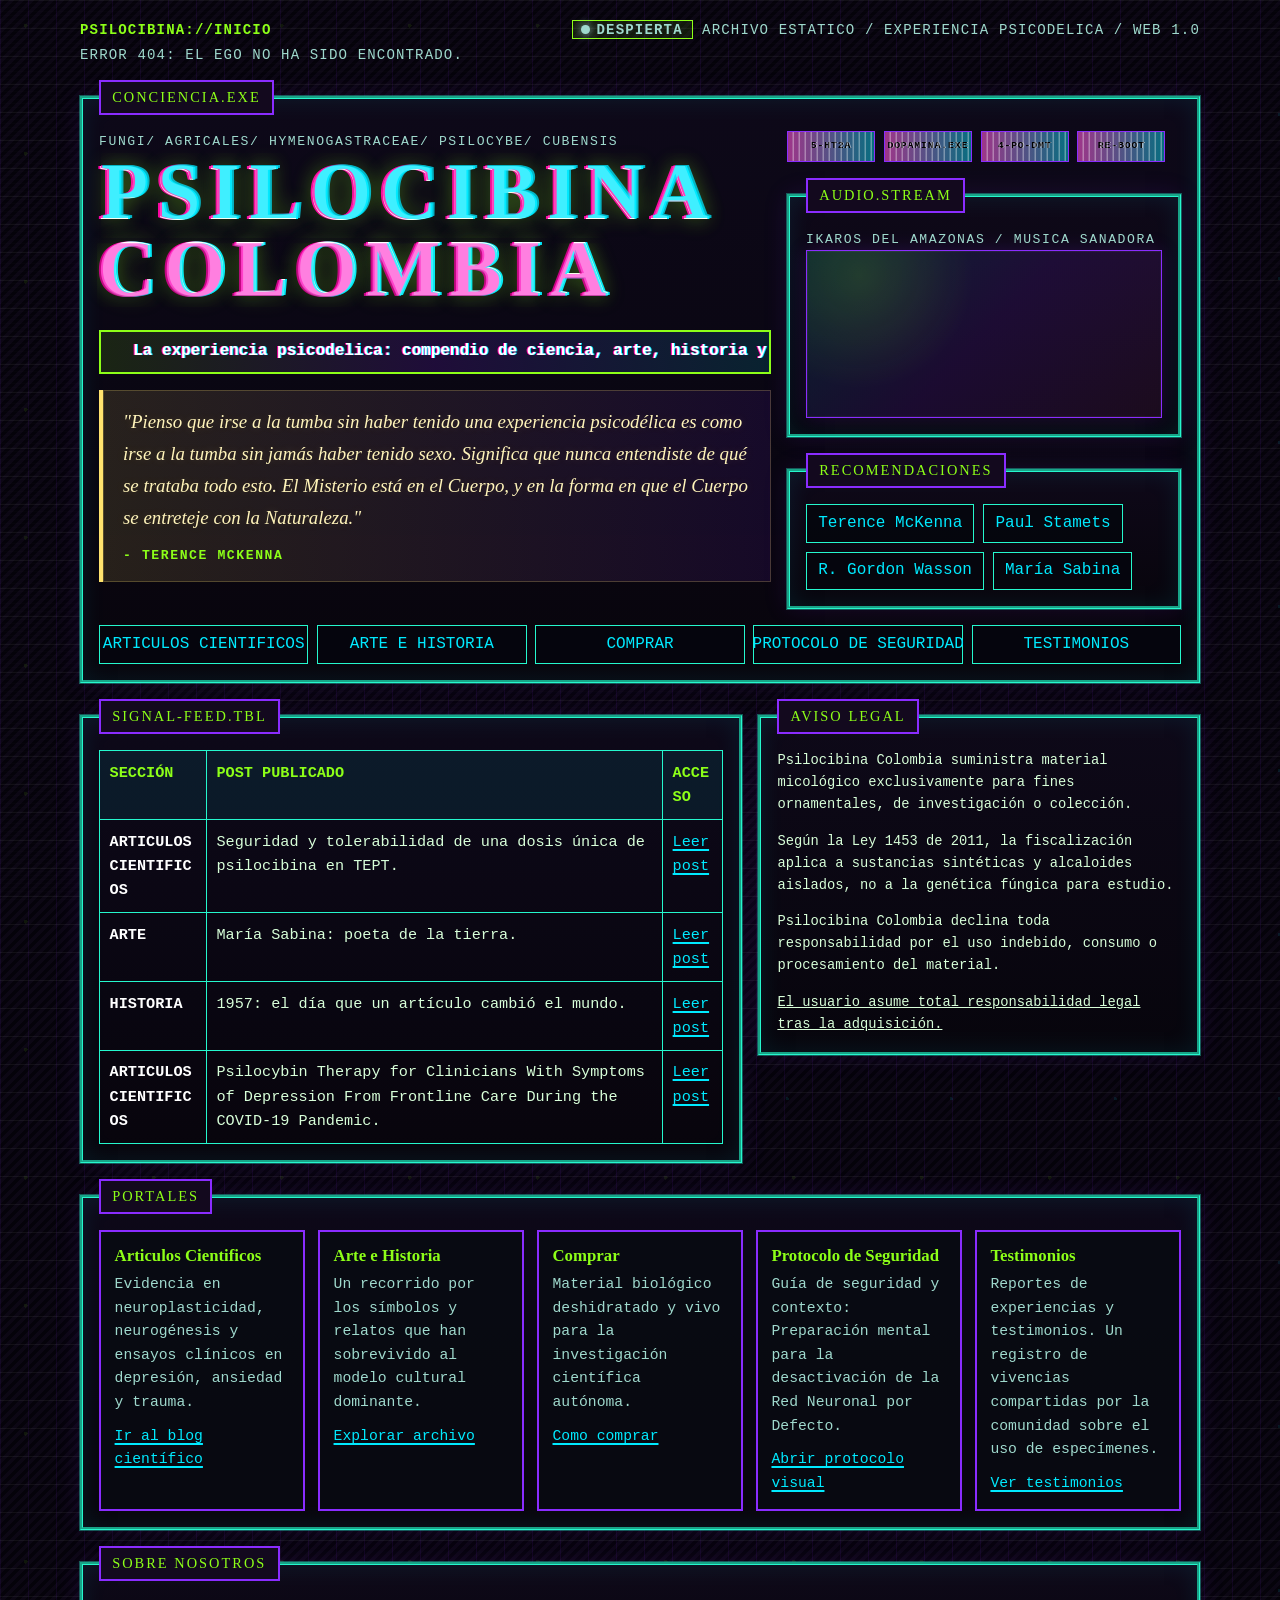
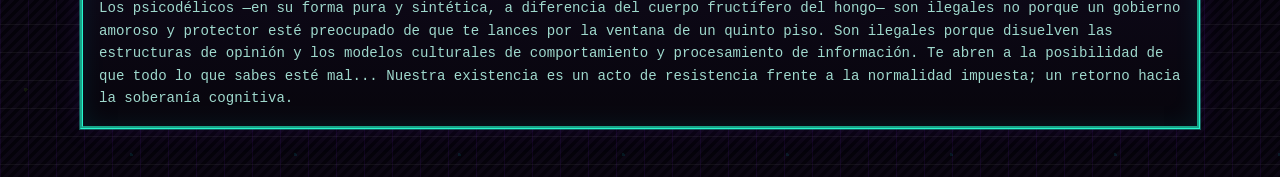
==== index.html @ 00e40cc2 "Publish static site" ====
<!doctype html>
<html lang="es">
  <head>
    <meta charset="utf-8" />
    <meta name="viewport" content="width=device-width, initial-scale=1" />
    <title>Psilocibina Colombia</title>
    <meta
      name="description"
      content="Portal estático de estética Web 1.0 sobre micología psiconáutica, ciencia, historia, archivo y cultura visual retro."
    />
    <link rel="stylesheet" href="styles.css" />
  </head>
  <body>
    <div class="page-shell">
      <header class="site-topbar">
        <div class="chrome-line">
          <strong>PSILOCIBINA://INICIO</strong>
          <span>ERROR 404: El ego no ha sido encontrado.</span>
        </div>
        <div class="chrome-line chrome-line-right">
          <span class="status-pill blink">DESPIERTA</span>
          <span>archivo estatico / experiencia psicodelica / web 1.0</span>
        </div>
      </header>

      <main class="stack">
        <fieldset>
          <legend>CONCIENCIA.EXE</legend>
          <div class="hero-grid">
            <section>
              <p class="eyebrow">
                Fungi/ Agricales/ Hymenogastraceae/ Psilocybe/ Cubensis
              </p>
              <h1 class="portal-title glitch" data-text="Psilocibina Colombia">
                Psilocibina Colombia
              </h1>
              <div
                class="marquee-shell"
                aria-label="mensaje de bienvenida en desplazamiento"
              >
                <div class="marquee-track">
                  <span
                    >La experiencia psicodelica: compendio de ciencia, arte,
                    historia y protocolo de seguridad...</span
                  >
                  <span
                    >La experiencia psicodelica: compendio de ciencia, arte,
                    historia y protocolo de seguridad...</span
                  >
                  <span
                    >La experiencia psicodelica: compendio de ciencia, arte,
                    historia y protocolo de seguridad...</span
                  >
                </div>
              </div>
              <blockquote class="hero-quote">
                <p>
                  "Pienso que irse a la tumba sin haber tenido una experiencia
                  psicodélica es como irse a la tumba sin jamás haber tenido
                  sexo. Significa que nunca entendiste de qué se trataba todo
                  esto. El Misterio está en el Cuerpo, y en la forma en que el
                  Cuerpo se entreteje con la Naturaleza."
                </p>
                <cite>- Terence McKenna</cite>
              </blockquote>
            </section>

            <aside class="side-stack">
              <div class="gif-strip" aria-label="sellos animados retro">
                <div class="gif-stamp" data-label="5-HT2A"></div>
                <div class="gif-stamp" data-label="dopamina.exe"></div>
                <div class="gif-stamp" data-label="4-PO-DMT"></div>
                <div class="gif-stamp" data-label="re-boot"></div>
              </div>

              <fieldset>
                <legend>audio.stream</legend>
                <p class="microcopy">IKAROS DEL AMAZONAS / MUSICA SANADORA</p>
                <div class="music-player-shell">
                  <iframe
                    class="music-embed"
                    data-testid="embed-iframe"
                    src="https://open.spotify.com/embed/album/7jCMxxpIGUQwnXusPB3ryQ?utm_source=generator&amp;theme=0"
                    width="100%"
                    height="152"
                    frameborder="0"
                    allowfullscreen=""
                    allow="
                      autoplay;
                      clipboard-write;
                      encrypted-media;
                      fullscreen;
                      picture-in-picture;
                    "
                    loading="lazy"
                    title="Album integrado de Spotify"
                  ></iframe>
                </div>
              </fieldset>

              <fieldset>
                <legend>RECOMENDACIONES</legend>
                <div class="footer-links">
                  <span class="web-badge">Terence McKenna</span>
                  <span class="web-badge">Paul Stamets</span>
                  <span class="web-badge">R. Gordon Wasson</span>
                  <span class="web-badge">María Sabina</span>
                </div>
              </fieldset>
            </aside>
          </div>
          <div class="portal-actions">
            <a class="retro-button" href="ciencia/index.html"
              >ARTICULOS CIENTIFICOS</a
            >
            <a class="retro-button" href="historia/index.html"
              >ARTE E HISTORIA</a
            >
            <a class="retro-button" href="comprar.html">COMPRAR</a>
            <a class="retro-button" href="consumo.html"
              >PROTOCOLO DE SEGURIDAD</a
            >
            <a class="retro-button" href="guestbook.html">TESTIMONIOS</a>
          </div>
        </fieldset>

        <div class="widget-grid">
          <fieldset>
            <legend>signal-feed.tbl</legend>
            <div class="table-scroll">
                <table class="retro-table">
                  <thead>
                    <tr>
                      <th>Sección</th>
                      <th>Post publicado</th>
                      <th>Acceso</th>
                    </tr>
                  </thead>
                  <tbody>
                    <tr>
                      <td data-label="Sección"><strong>ARTICULOS CIENTIFICOS</strong></td>
                      <td data-label="Post publicado">
                        Seguridad y tolerabilidad de una dosis única de
                        psilocibina en TEPT.
                      </td>
                      <td data-label="Acceso">
                        <a href="ciencia/seguridad-psilocibina-tept.html"
                          >Leer post</a
                        >
                      </td>
                    </tr>
                    <tr>
                      <td data-label="Sección"><strong>ARTE</strong></td>
                      <td data-label="Post publicado">María Sabina: poeta de la tierra.</td>
                      <td data-label="Acceso">
                        <a href="historia/maria-sabina-poeta-de-la-tierra.html"
                          >Leer post</a
                        >
                      </td>
                    </tr>
                    <tr>
                      <td data-label="Sección"><strong>HISTORIA</strong></td>
                      <td data-label="Post publicado">
                        1957: el día que un artículo cambió el mundo.
                      </td>
                      <td data-label="Acceso">
                        <a href="historia/1957-el-dia-que-un-articulo-cambio-el-mundo.html"
                          >Leer post</a
                        >
                      </td>
                    </tr>
                    <tr>
                      <td data-label="Sección"><strong>ARTICULOS CIENTIFICOS</strong></td>
                      <td data-label="Post publicado">
                        Psilocybin Therapy for Clinicians With Symptoms of
                        Depression From Frontline Care During the COVID-19
                        Pandemic.
                      </td>
                      <td data-label="Acceso">
                        <a href="ciencia/psilocibina-terapia-clinicos-covid.html"
                          >Leer post</a
                        >
                      </td>
                    </tr>
                  </tbody>
                </table>
            </div>
          </fieldset>

          <fieldset>
            <legend>aviso legal</legend>
            <p class="small">
              Psilocibina Colombia suministra material micológico exclusivamente
              para fines ornamentales, de investigación o colección.
            </p>
            <p class="small">
              Según la Ley 1453 de 2011, la fiscalización aplica a sustancias
              sintéticas y alcaloides aislados, no a la genética fúngica para
              estudio.
            </p>
            <p class="small">
              Psilocibina Colombia declina toda responsabilidad por el uso
              indebido, consumo o procesamiento del material.
            </p>
            <p class="small">
              <u
                >El usuario asume total responsabilidad legal tras la
                adquisición.</u
              >
            </p>
          </fieldset>
        </div>

        <fieldset>
          <legend>PORTALES</legend>
          <div class="portal-grid">
            <article class="category-card">
              <h3>Articulos Cientificos</h3>
              <p>
                Evidencia en neuroplasticidad, neurogénesis y ensayos clínicos
                en depresión, ansiedad y trauma.
              </p>
              <p><a href="ciencia/index.html">Ir al blog científico</a></p>
            </article>
            <article class="category-card">
              <h3>Arte e Historia</h3>
              <p>
                Un recorrido por los símbolos y relatos que han sobrevivido al
                modelo cultural dominante.
              </p>
              <p><a href="historia/index.html">Explorar archivo</a></p>
            </article>
            <article class="category-card">
              <h3>Comprar</h3>
              <p>
                Material biológico deshidratado y vivo para la investigación
                científica autónoma.
              </p>
              <p><a href="comprar.html">Como comprar</a></p>
            </article>
            <article class="category-card">
              <h3>Protocolo de Seguridad</h3>
              <p>
                Guía de seguridad y contexto: Preparación mental para la
                desactivación de la Red Neuronal por Defecto.
              </p>
              <p><a href="consumo.html">Abrir protocolo visual</a></p>
            </article>
            <article class="category-card">
              <h3>Testimonios</h3>
              <p>
                Reportes de experiencias y testimonios. Un registro de vivencias
                compartidas por la comunidad sobre el uso de especímenes.
              </p>
              <p><a href="guestbook.html">Ver testimonios</a></p>
            </article>
          </div>
        </fieldset>

        <fieldset>
          <legend>sobre nosotros</legend>
          <p class="footer-note footer-note-plain">
            Los psicodélicos —en su forma pura y sintética, a diferencia del
            cuerpo fructífero del hongo— son ilegales no porque un gobierno
            amoroso y protector esté preocupado de que te lances por la ventana
            de un quinto piso. Son ilegales porque disuelven las estructuras de
            opinión y los modelos culturales de comportamiento y procesamiento
            de información. Te abren a la posibilidad de que todo lo que sabes
            esté mal... Nuestra existencia es un acto de resistencia frente a la
            normalidad impuesta; un retorno hacia la soberanía cognitiva.
          </p>
        </fieldset>
      </main>
    </div>
  </body>
</html>
---- styles.css ----
:root {
  --bg: #05030a;
  --panel: rgba(10, 8, 18, 0.92);
  --panel-strong: rgba(17, 10, 28, 0.96);
  --border: #25f7cd;
  --border-soft: rgba(37, 247, 205, 0.35);
  --acid: #8dff18;
  --violet: #8a2cff;
  --cyan: #00eaff;
  --pink: #ff55d6;
  --text: #d8ffd9;
  --muted: #9fd9cd;
  --warning: #ffe36e;
  --shadow-cyan: #00eaff;
  --shadow-pink: #ff00a8;
  --max-width: 1120px;
}

*,
*::before,
*::after {
  box-sizing: border-box;
}

html {
  scroll-behavior: smooth;
  -webkit-text-size-adjust: 100%;
  text-size-adjust: 100%;
}

body {
  margin: 0;
  min-height: 100vh;
  overflow-x: hidden;
  color: var(--text);
  font-family: "Courier New", Consolas, monospace;
  line-height: 1.6;
  background-color: var(--bg);
  background-image:
    radial-gradient(circle at 20% 20%, rgba(141, 255, 24, 0.08) 0 2px, transparent 2px),
    radial-gradient(circle at 80% 70%, rgba(0, 234, 255, 0.09) 0 1.5px, transparent 1.5px),
    linear-gradient(90deg, rgba(138, 44, 255, 0.08) 1px, transparent 1px),
    linear-gradient(rgba(255, 255, 255, 0.05) 1px, transparent 1px),
    linear-gradient(135deg, #0c0714 25%, #05030a 25%, #05030a 50%, #0c0714 50%, #0c0714 75%, #05030a 75%, #05030a 100%);
  background-size: 128px 128px, 164px 164px, 28px 28px, 28px 28px, 10px 10px;
}

body::before {
  content: "";
  position: fixed;
  inset: 0;
  pointer-events: none;
  opacity: 0.2;
  background: repeating-linear-gradient(
    to bottom,
    transparent 0 3px,
    rgba(255, 255, 255, 0.06) 4px 4px
  );
  mix-blend-mode: screen;
}

img {
  max-width: 100%;
  display: block;
}

a {
  color: var(--cyan);
  text-decoration: underline;
  text-decoration-thickness: 2px;
  text-underline-offset: 3px;
  overflow-wrap: anywhere;
}

a:hover,
a:focus-visible {
  color: var(--acid);
  text-shadow: 0 0 9px rgba(141, 255, 24, 0.85);
}

p {
  margin: 0 0 0.9rem;
}

ul,
ol {
  margin: 0 0 1rem;
}

h2 {
  margin: 1rem 0 0.55rem;
  color: var(--acid);
  font-family: Georgia, "Times New Roman", serif;
  font-size: 1.2rem;
  letter-spacing: 0.04em;
  text-transform: uppercase;
}

code {
  padding: 0.08rem 0.3rem;
  border: 1px solid var(--violet);
  background: rgba(138, 44, 255, 0.12);
  color: #ffffff;
}

main,
header,
footer,
section,
article,
aside,
nav {
  display: block;
}

.page-shell {
  width: min(var(--max-width), calc(100% - 2rem));
  margin: 0 auto;
  padding: 1rem 0 3rem;
  position: relative;
  z-index: 1;
}

.site-topbar {
  display: grid;
  grid-template-columns: minmax(0, 1fr) auto;
  align-items: start;
  gap: 0.75rem;
  padding: 0.35rem 0 1rem;
  font-size: 0.88rem;
  line-height: 1.15;
  text-transform: uppercase;
  letter-spacing: 0.08em;
}

.site-topbar strong {
  color: var(--acid);
  overflow-wrap: anywhere;
}

.site-topbar span {
  color: var(--muted);
  overflow-wrap: anywhere;
}

.chrome-line {
  display: flex;
  flex-wrap: wrap;
  align-items: baseline;
  gap: 0.6rem;
  min-width: 0;
}

.chrome-line-right {
  justify-self: end;
  justify-content: flex-end;
  text-align: right;
  transform: translateY(-2px);
}

.status-pill {
  display: inline-flex;
  align-items: center;
  gap: 0.4rem;
  padding: 0.12rem 0.55rem;
  border: 1px solid var(--acid);
  background: rgba(141, 255, 24, 0.09);
  color: var(--acid);
  font-weight: 700;
  line-height: 1;
}

.status-pill::before {
  content: "";
  width: 0.55rem;
  height: 0.55rem;
  border-radius: 50%;
  background: currentColor;
  box-shadow: 0 0 10px currentColor;
}

fieldset {
  margin: 0;
  border: 3px groove var(--border);
  padding: 1rem;
  background:
    linear-gradient(180deg, rgba(14, 9, 25, 0.95), rgba(7, 5, 12, 0.94)),
    var(--panel);
  box-shadow:
    0 0 0 1px var(--border-soft),
    inset 0 0 24px rgba(0, 234, 255, 0.09),
    0 0 24px rgba(138, 44, 255, 0.12);
  scroll-margin-top: 1rem;
}

fieldset > :last-child {
  margin-bottom: 0;
}

legend {
  padding: 0.25rem 0.7rem;
  border: 2px solid var(--violet);
  background: #13091e;
  color: var(--acid);
  font-family: Georgia, "Times New Roman", serif;
  font-size: 0.9rem;
  letter-spacing: 0.14em;
  text-transform: uppercase;
  overflow-wrap: anywhere;
}

.stack {
  display: grid;
  gap: 1rem;
  align-content: start;
}

.hero-grid,
.widget-grid,
.split-columns,
.product-grid,
.index-grid {
  display: grid;
  gap: 1rem;
}

.hero-grid {
  grid-template-columns: minmax(0, 1.45fr) minmax(260px, 0.85fr);
  align-items: start;
}

.widget-grid {
  grid-template-columns: minmax(0, 1.2fr) minmax(260px, 0.8fr);
  align-items: start;
}

.split-columns {
  grid-template-columns: minmax(0, 1.25fr) minmax(260px, 0.75fr);
  align-items: start;
}

.index-grid {
  grid-template-columns: repeat(3, minmax(0, 1fr));
  align-items: start;
}

.portal-title,
.post-title {
  margin: 0.15rem 0 0.7rem;
  line-height: 0.95;
  text-transform: uppercase;
  font-family: Georgia, "Times New Roman", serif;
}

.portal-title {
  font-size: clamp(2.3rem, 7vw, 5rem);
}

.post-title {
  font-size: clamp(2rem, 5vw, 3.7rem);
}

.glitch {
  position: relative;
  display: inline-block;
  color: #ffffff;
  letter-spacing: 0.1em;
  text-shadow:
    2px 0 var(--shadow-cyan),
    -2px 0 var(--shadow-pink),
    0 0 22px rgba(141, 255, 24, 0.28);
  animation: glitch-drift 4.3s infinite steps(2, end);
}

.glitch::before,
.glitch::after {
  content: attr(data-text);
  position: absolute;
  inset: 0;
  pointer-events: none;
  opacity: 0.75;
}

.glitch::before {
  color: var(--cyan);
  transform: translate(2px, -1px);
  clip-path: inset(0 0 44% 0);
}

.glitch::after {
  color: var(--pink);
  transform: translate(-2px, 1px);
  clip-path: inset(58% 0 0 0);
}

@keyframes glitch-drift {
  0%,
  100% {
    transform: translate(0, 0) skewX(0deg);
  }
  20% {
    transform: translate(1px, -1px) skewX(0.8deg);
  }
  40% {
    transform: translate(-1px, 0) skewX(-0.7deg);
  }
  60% {
    transform: translate(0, 1px) skewX(0.3deg);
  }
  80% {
    transform: translate(1px, 0) skewX(-0.5deg);
  }
}

.eyebrow,
.microcopy {
  margin: 0;
  color: var(--muted);
  text-transform: uppercase;
  letter-spacing: 0.12em;
  font-size: 0.82rem;
  overflow-wrap: anywhere;
}

.lead {
  margin: 0 0 1rem;
  max-width: 62ch;
  font-size: 1rem;
}

.lead-full {
  max-width: none;
}

h1,
h2,
h3,
legend,
.portal-title,
.post-title,
.entry-title {
  text-wrap: balance;
}

p,
li,
blockquote {
  text-wrap: pretty;
}

fieldset,
section,
article,
aside,
.category-card,
.product-card,
.teaser-card,
.callout,
.quote-box,
.table-scroll,
.music-player-shell,
.entry-body {
  min-width: 0;
}

.glitch {
  max-width: 100%;
}

.post-meta span,
.retro-table th,
.retro-table td,
.entry-link,
.entry-link a,
.chrome-line a,
.retro-button {
  overflow-wrap: anywhere;
}

.entry-title {
  margin: 0 0 0.65rem;
  color: var(--acid);
  font-family: Georgia, "Times New Roman", serif;
  font-size: clamp(1.2rem, 3vw, 1.8rem);
  line-height: 1.15;
}

.entry-link {
  margin: 0 0 0.85rem;
  font-size: 0.86rem;
  overflow-wrap: anywhere;
}

.entry-body p + p {
  margin-top: 0.95rem;
}

.hero-quote {
  margin: 0 0 1.2rem;
  max-width: 72ch;
  padding: 1rem 1.1rem 1rem 1.25rem;
  border-left: 4px solid var(--warning);
  background: linear-gradient(90deg, rgba(255, 227, 110, 0.12), rgba(138, 44, 255, 0.1));
  box-shadow: inset 0 0 0 1px rgba(255, 227, 110, 0.22);
}

.hero-quote p {
  margin: 0 0 0.7rem;
  color: #fff4ba;
  font-family: Georgia, "Times New Roman", serif;
  font-size: clamp(1rem, 2.3vw, 1.18rem);
  font-style: italic;
  line-height: 1.7;
  text-shadow: 0 0 10px rgba(255, 227, 110, 0.16);
}

.hero-quote cite {
  display: block;
  color: var(--acid);
  font-size: 0.82rem;
  font-style: normal;
  font-weight: 700;
  letter-spacing: 0.12em;
  text-transform: uppercase;
}

.marquee-shell {
  overflow: hidden;
  margin: 0.8rem 0 1rem;
  padding: 0.45rem 0;
  border: 2px solid var(--acid);
  background: linear-gradient(90deg, rgba(141, 255, 24, 0.12), rgba(138, 44, 255, 0.16), rgba(0, 234, 255, 0.12));
}

.marquee-track {
  display: flex;
  width: max-content;
  white-space: nowrap;
  animation: marquee 22s linear infinite;
  font-weight: 700;
}

.marquee-track span {
  display: inline-block;
  padding: 0 2rem;
  color: #ffffff;
  text-shadow: 1px 0 var(--shadow-cyan), -1px 0 var(--shadow-pink);
}

@keyframes marquee {
  from {
    transform: translateX(0);
  }
  to {
    transform: translateX(-50%);
  }
}

.gif-strip {
  display: flex;
  flex-wrap: wrap;
  gap: 0.55rem;
}

.gif-stamp {
  width: 88px;
  height: 31px;
  position: relative;
  overflow: hidden;
  border: 1px solid var(--violet);
  background:
    linear-gradient(90deg, rgba(255, 85, 214, 0.6), rgba(0, 234, 255, 0.45), rgba(141, 255, 24, 0.55));
  background-size: 200% 100%;
  animation: stamp-wave 3s linear infinite;
}

.gif-stamp::before {
  content: attr(data-label);
  position: absolute;
  inset: 0;
  display: grid;
  place-items: center;
  color: #000000;
  font-size: 0.62rem;
  font-weight: 700;
  letter-spacing: 0.08em;
  text-transform: uppercase;
  text-shadow: 1px 0 rgba(255, 255, 255, 0.5);
}

.gif-stamp::after {
  content: "";
  position: absolute;
  inset: 0;
  background: repeating-linear-gradient(
    90deg,
    transparent 0 4px,
    rgba(255, 255, 255, 0.35) 5px 6px
  );
  mix-blend-mode: screen;
  animation: stamp-flicker 1.4s steps(3, end) infinite;
}

@keyframes stamp-wave {
  from {
    background-position: 0 0;
  }
  to {
    background-position: 200% 0;
  }
}

@keyframes stamp-flicker {
  50% {
    opacity: 0.25;
  }
}

.badge-row,
.article-nav,
.tag-row,
.footer-links {
  display: flex;
  flex-wrap: wrap;
  gap: 0.55rem;
}

.portal-actions {
  display: grid;
  grid-template-columns: repeat(5, minmax(0, 1fr));
  gap: 0.55rem;
  margin-top: 1rem;
}

.portal-actions .retro-button {
  width: 100%;
  white-space: nowrap;
  text-align: center;
}

.retro-button,
.tag,
.web-badge {
  display: inline-flex;
  align-items: center;
  justify-content: center;
  min-height: 32px;
  padding: 0.35rem 0.7rem;
  border: 1px solid var(--border);
  background: rgba(5, 6, 14, 0.92);
  color: var(--cyan);
  text-decoration: none;
}

.retro-button:hover,
.web-badge:hover {
  border-color: var(--acid);
}

button.retro-button {
  cursor: pointer;
}

.tag {
  color: var(--acid);
  border-color: var(--violet);
  background: rgba(138, 44, 255, 0.09);
  font-size: 0.82rem;
  text-transform: uppercase;
}

.portal-grid {
  display: grid;
  grid-template-columns: repeat(5, minmax(0, 1fr));
  gap: 0.8rem;
}

.category-card,
.product-card,
.teaser-card {
  height: 100%;
  display: grid;
  align-content: start;
  border: 2px solid var(--violet);
  padding: 0.85rem;
  background: rgba(8, 10, 18, 0.92);
}

.category-card h3,
.product-card h3,
.teaser-card h3 {
  margin: 0 0 0.45rem;
  color: var(--acid);
  font-family: Georgia, "Times New Roman", serif;
  font-size: 1.05rem;
  line-height: 1.22;
}

.category-card p,
.product-card p,
.teaser-card p {
  margin: 0;
  color: var(--muted);
  font-size: 0.92rem;
}

.category-card p + p,
.product-card p + p,
.teaser-card p + p {
  margin-top: 0.65rem;
}

.table-scroll {
  overflow-x: auto;
  -webkit-overflow-scrolling: touch;
}

.retro-table {
  width: 100%;
  border-collapse: collapse;
  min-width: 560px;
  font-size: 0.95rem;
}

.retro-table th,
.retro-table td {
  border: 1px solid var(--border);
  padding: 0.6rem;
  vertical-align: top;
}

.retro-table th {
  color: var(--acid);
  background: rgba(0, 234, 255, 0.08);
  text-align: left;
  text-transform: uppercase;
}

.retro-table td strong {
  color: #ffffff;
}

.side-stack {
  display: grid;
  gap: 1rem;
  align-content: start;
}

.music-player-shell {
  padding: 0.45rem;
  border: 1px solid var(--violet);
  background:
    radial-gradient(circle at 15% 15%, rgba(141, 255, 24, 0.14), transparent 34%),
    linear-gradient(135deg, rgba(0, 234, 255, 0.12), rgba(138, 44, 255, 0.14), rgba(255, 85, 214, 0.08));
  box-shadow:
    inset 0 0 0 1px rgba(255, 255, 255, 0.05),
    0 0 18px rgba(138, 44, 255, 0.18);
}

.music-embed {
  display: block;
  width: 100%;
  border: 0;
  border-radius: 12px;
  filter: saturate(0.96) contrast(1.02);
}

.guestbook-list,
.post-list,
.fact-list,
.link-list {
  margin: 0;
  padding-left: 1rem;
}

.guestbook-list li,
.post-list li,
.fact-list li,
.link-list li {
  margin-bottom: 0.55rem;
}

.post-meta {
  display: flex;
  flex-wrap: wrap;
  gap: 0.65rem;
  margin-bottom: 0.8rem;
  color: var(--muted);
  font-size: 0.88rem;
  text-transform: uppercase;
  letter-spacing: 0.06em;
}

.post-meta span {
  display: inline-flex;
  align-items: center;
  min-height: 30px;
  padding: 0.18rem 0.55rem;
  border: 1px solid rgba(37, 247, 205, 0.28);
  background: rgba(0, 234, 255, 0.05);
}

.post-intro {
  margin: 0 0 1rem;
  max-width: 68ch;
}

.callout {
  padding: 0.8rem 1rem;
  border-left: 4px solid var(--pink);
  background: rgba(255, 85, 214, 0.08);
}

.callout:last-child,
.quote-box:last-child {
  margin-bottom: 0;
}

.quote-box {
  padding: 0.9rem 1rem;
  border: 1px dashed var(--warning);
  color: #fff4ba;
  background: rgba(255, 227, 110, 0.08);
  font-family: Georgia, "Times New Roman", serif;
}

.product-grid {
  grid-template-columns: repeat(3, minmax(0, 1fr));
}

.price {
  display: inline-block;
  margin: 0.6rem 0;
  color: var(--warning);
  font-weight: 700;
}

.form-shell {
  display: grid;
  gap: 0.8rem;
}

label {
  display: grid;
  gap: 0.3rem;
  color: var(--muted);
}

input,
textarea,
button {
  font: inherit;
}

input,
textarea {
  width: 100%;
  border: 1px solid var(--border);
  padding: 0.7rem;
  background: rgba(3, 6, 13, 0.95);
  color: var(--text);
}

textarea {
  min-height: 140px;
  resize: vertical;
}

.blink {
  animation: blink 1.05s steps(2, end) infinite;
}

@keyframes blink {
  50% {
    opacity: 0.25;
  }
}

.footer-note {
  margin-top: 1rem;
  padding-top: 0.9rem;
  border-top: 1px dashed var(--border-soft);
  color: var(--muted);
  font-size: 0.88rem;
}

.footer-note-plain {
  margin-top: 0;
  padding-top: 0;
  border-top: 0;
}

.small {
  font-size: 0.86rem;
}

.muted {
  color: var(--muted);
}

@media (max-width: 960px) {
  .hero-grid,
  .widget-grid,
  .split-columns {
    grid-template-columns: 1fr;
  }

  .portal-grid {
    grid-template-columns: repeat(2, minmax(0, 1fr));
  }

  .portal-actions {
    grid-template-columns: repeat(3, minmax(0, 1fr));
  }

  .product-grid,
  .index-grid {
    grid-template-columns: repeat(2, minmax(0, 1fr));
  }
}

@media (max-width: 820px) {
  .site-topbar {
    grid-template-columns: 1fr;
    gap: 0.45rem;
  }

  .chrome-line {
    gap: 0.45rem;
  }

  .chrome-line-right {
    justify-self: start;
    justify-content: flex-start;
    text-align: left;
    transform: none;
  }

  .marquee-track span {
    padding: 0 1rem;
    font-size: 0.92rem;
  }

  .portal-actions {
    grid-template-columns: repeat(2, minmax(0, 1fr));
  }

  .portal-actions .retro-button {
    min-height: 42px;
    white-space: normal;
  }

  .gif-strip {
    justify-content: flex-start;
  }
}

@media (max-width: 640px) {
  .page-shell {
    width: min(var(--max-width), calc(100% - 0.9rem));
    padding: 0.7rem 0 2rem;
  }

  fieldset {
    padding: 0.85rem;
  }

  legend {
    max-width: 100%;
    font-size: 0.78rem;
    letter-spacing: 0.1em;
  }

  .portal-grid,
  .product-grid,
  .index-grid {
    grid-template-columns: 1fr;
  }

  .site-topbar {
    font-size: 0.78rem;
  }

  .chrome-line {
    gap: 0.35rem;
  }

  .portal-title {
    font-size: clamp(2rem, 10vw, 3rem);
  }

  .post-title {
    font-size: clamp(1.7rem, 8vw, 2.5rem);
  }

  .hero-quote {
    padding: 0.85rem 0.9rem 0.85rem 1rem;
  }

  .hero-quote p {
    font-size: 0.96rem;
    line-height: 1.6;
  }

  .portal-actions {
    grid-template-columns: 1fr;
  }

  .portal-actions .retro-button {
    white-space: normal;
    min-height: 46px;
    padding: 0.55rem 0.7rem;
  }

  .gif-stamp {
    width: 78px;
  }

  .music-embed {
    height: 152px;
  }

  .retro-table {
    min-width: 480px;
  }

  .lead,
  .retro-table,
  .category-card p,
  .product-card p,
  .teaser-card p {
    font-size: 0.92rem;
  }
}

@media (max-width: 420px) {
  .page-shell {
    width: min(var(--max-width), calc(100% - 0.7rem));
  }

  .site-topbar {
    font-size: 0.74rem;
  }

  .status-pill {
    padding: 0.1rem 0.45rem;
  }

  .marquee-track span {
    padding: 0 0.75rem;
    font-size: 0.86rem;
  }

  .gif-strip {
    gap: 0.4rem;
  }

  .gif-stamp {
    width: 72px;
    height: 29px;
  }

  .gif-stamp::before {
    font-size: 0.58rem;
  }

  .music-player-shell {
    padding: 0.35rem;
  }

  .music-embed {
    height: 152px;
  }

  .retro-table {
    min-width: 420px;
  }
}

@media (max-width: 820px) {
  .chrome-line a {
    display: inline-flex;
    align-items: center;
    min-height: 36px;
  }

  .post-meta {
    gap: 0.4rem 0.55rem;
  }

  .post-meta span {
    min-height: 28px;
  }
}

@media (max-width: 640px) {
  body::before {
    opacity: 0.12;
  }

  .glitch {
    letter-spacing: 0.04em;
    text-shadow:
      1px 0 var(--shadow-cyan),
      -1px 0 var(--shadow-pink),
      0 0 14px rgba(141, 255, 24, 0.18);
  }

  .glitch::before,
  .glitch::after {
    display: none;
  }

  .post-title {
    line-height: 1.04;
  }

  .entry-title {
    font-size: clamp(1.08rem, 5vw, 1.4rem);
    line-height: 1.24;
  }

  .eyebrow {
    line-height: 1.45;
  }

  .lead,
  .post-intro,
  .entry-body,
  .small {
    font-size: 0.98rem;
  }

  .lead,
  .post-intro,
  .entry-body,
  .fact-list,
  .link-list {
    max-width: none;
  }

  .entry-body {
    line-height: 1.72;
  }

  .entry-link {
    font-size: 0.92rem;
  }

  .entry-link a {
    display: block;
    padding: 0.6rem 0.7rem;
    border: 1px dashed var(--border-soft);
    background: rgba(0, 234, 255, 0.05);
  }

  .callout,
  .quote-box {
    padding: 0.75rem 0.85rem;
  }

  .widget-grid,
  .split-columns,
  .index-grid,
  .portal-grid,
  .product-grid {
    gap: 0.85rem;
  }

  .article-nav {
    display: grid;
    grid-template-columns: 1fr;
  }

  .article-nav .retro-button {
    width: 100%;
  }

  .retro-table {
    min-width: 360px;
    font-size: 0.9rem;
  }

  .retro-table th,
  .retro-table td {
    padding: 0.55rem;
  }

  .post-meta span {
    width: 100%;
    justify-content: flex-start;
  }

  input,
  textarea,
  button {
    font-size: 16px;
  }
}

@media (max-width: 560px) {
  .table-scroll {
    overflow: visible;
  }

  .retro-table {
    min-width: 0;
    border-collapse: separate;
    border-spacing: 0;
  }

  .retro-table thead {
    display: none;
  }

  .retro-table,
  .retro-table tbody,
  .retro-table tr,
  .retro-table td {
    display: block;
    width: 100%;
  }

  .retro-table tbody {
    display: grid;
    gap: 0.8rem;
  }

  .retro-table tr {
    border: 1px solid var(--border);
    background: rgba(0, 234, 255, 0.05);
    box-shadow:
      inset 0 0 0 1px rgba(255, 255, 255, 0.03),
      0 0 14px rgba(138, 44, 255, 0.08);
  }

  .retro-table td {
    border-width: 0 0 1px;
    padding: 0.7rem 0.75rem;
  }

  .retro-table td:last-child {
    border-bottom: 0;
  }

  .retro-table td::before {
    content: attr(data-label);
    display: block;
    margin-bottom: 0.28rem;
    color: var(--acid);
    font-size: 0.74rem;
    font-weight: 700;
    letter-spacing: 0.08em;
    text-transform: uppercase;
  }

  .retro-table td a {
    display: inline-block;
    padding-top: 0.12rem;
  }
}

@media (max-width: 420px) {
  fieldset {
    padding: 0.78rem;
  }

  .entry-link a {
    padding: 0.55rem 0.6rem;
  }

  .post-meta span {
    padding-inline: 0.48rem;
  }
}
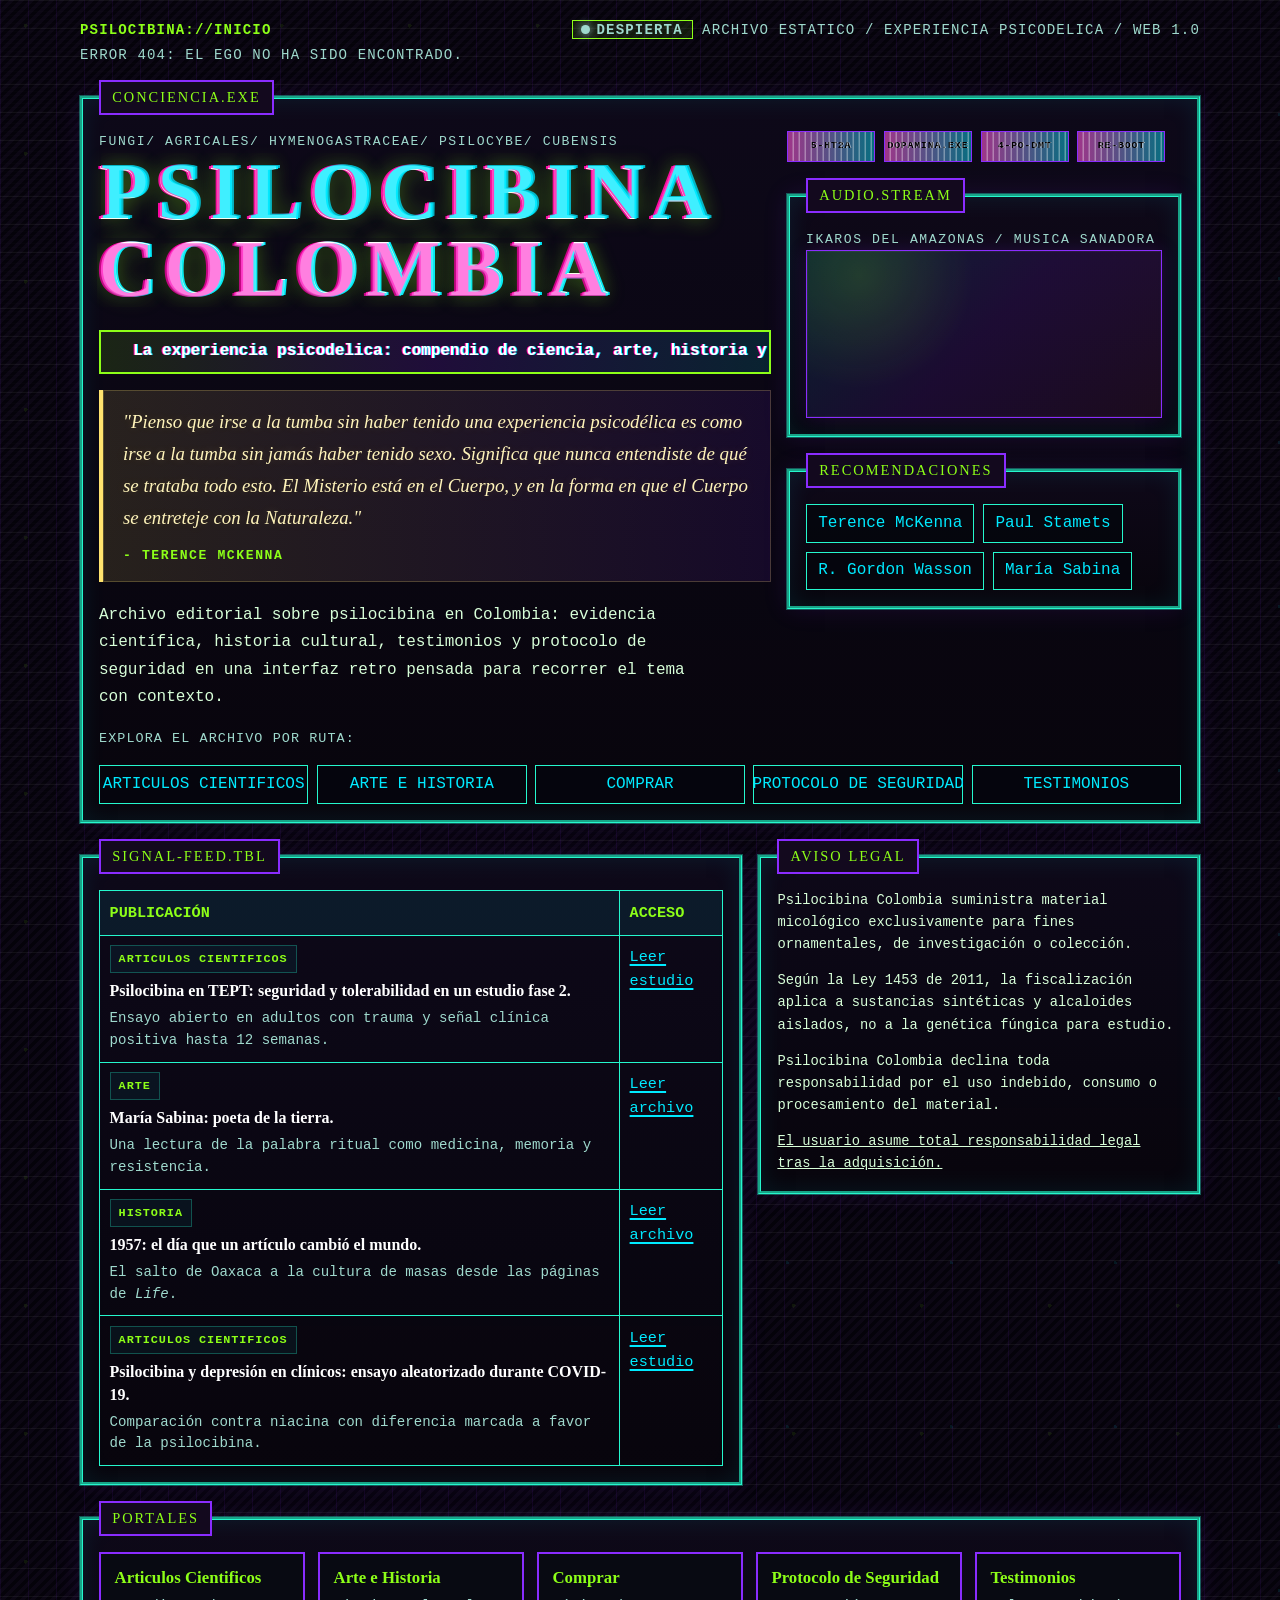
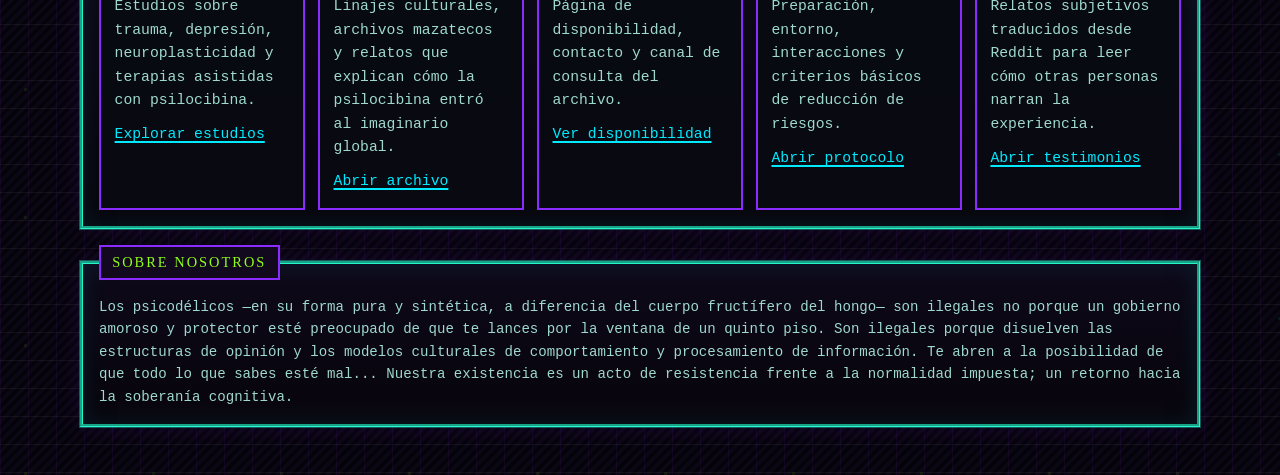
==== commit 43428b70: "Improve SEO, copy clarity, and mobile reading" ====
--- a/index.html
+++ b/index.html
@@ -3,11 +3,75 @@
   <head>
     <meta charset="utf-8" />
     <meta name="viewport" content="width=device-width, initial-scale=1" />
-    <title>Psilocibina Colombia</title>
+    <title>Psilocibina Colombia | Ciencia, arte, historia y protocolo de seguridad</title>
     <meta
       name="description"
-      content="Portal estático de estética Web 1.0 sobre micología psiconáutica, ciencia, historia, archivo y cultura visual retro."
+      content="Archivo editorial sobre psilocibina en Colombia con artículos científicos, historia cultural, testimonios y protocolo de seguridad en estética Web 1.0."
     />
+    <link rel="canonical" href="https://www.psilocibinacolombia.lat/" />
+    <meta property="og:type" content="website" />
+    <meta property="og:site_name" content="Psilocibina Colombia" />
+    <meta
+      property="og:title"
+      content="Psilocibina Colombia | Ciencia, arte, historia y protocolo de seguridad"
+    />
+    <meta
+      property="og:description"
+      content="Archivo editorial sobre psilocibina en Colombia con artículos científicos, historia cultural, testimonios y protocolo de seguridad en estética Web 1.0."
+    />
+    <meta property="og:url" content="https://www.psilocibinacolombia.lat/" />
+    <meta name="twitter:card" content="summary" />
+    <script type="application/ld+json">
+      {
+        "@context": "https://schema.org",
+        "@graph": [
+          {
+            "@type": "Organization",
+            "name": "Psilocibina Colombia",
+            "url": "https://www.psilocibinacolombia.lat/"
+          },
+          {
+            "@type": "WebSite",
+            "name": "Psilocibina Colombia",
+            "url": "https://www.psilocibinacolombia.lat/",
+            "inLanguage": "es"
+          },
+          {
+            "@type": "CollectionPage",
+            "name": "Psilocibina Colombia",
+            "url": "https://www.psilocibinacolombia.lat/",
+            "description": "Archivo editorial sobre psilocibina en Colombia con ciencia, historia, testimonios y protocolo de seguridad.",
+            "isPartOf": {
+              "@type": "WebSite",
+              "name": "Psilocibina Colombia",
+              "url": "https://www.psilocibinacolombia.lat/"
+            },
+            "hasPart": [
+              {
+                "@type": "CollectionPage",
+                "name": "Artículos científicos",
+                "url": "https://www.psilocibinacolombia.lat/ciencia/"
+              },
+              {
+                "@type": "CollectionPage",
+                "name": "Arte e historia",
+                "url": "https://www.psilocibinacolombia.lat/historia/"
+              },
+              {
+                "@type": "WebPage",
+                "name": "Protocolo de seguridad",
+                "url": "https://www.psilocibinacolombia.lat/consumo.html"
+              },
+              {
+                "@type": "CollectionPage",
+                "name": "Testimonios",
+                "url": "https://www.psilocibinacolombia.lat/guestbook.html"
+              }
+            ]
+          }
+        ]
+      }
+    </script>
     <link rel="stylesheet" href="styles.css" />
   </head>
   <body>
@@ -19,7 +83,7 @@
         </div>
         <div class="chrome-line chrome-line-right">
           <span class="status-pill blink">DESPIERTA</span>
-          <span>archivo estatico / experiencia psicodelica / web 1.0</span>
+          <span class="desktop-home-only">archivo estatico / experiencia psicodelica / web 1.0</span>
         </div>
       </header>
 
@@ -63,6 +127,11 @@
                 </p>
                 <cite>- Terence McKenna</cite>
               </blockquote>
+              <p class="hero-summary">
+                Archivo editorial sobre psilocibina en Colombia: evidencia científica,
+                historia cultural, testimonios y protocolo de seguridad en una interfaz
+                retro pensada para recorrer el tema con contexto.
+              </p>
             </section>
 
             <aside class="side-stack">
@@ -73,7 +142,7 @@
                 <div class="gif-stamp" data-label="re-boot"></div>
               </div>
 
-              <fieldset>
+              <fieldset class="desktop-home-only home-audio-block">
                 <legend>audio.stream</legend>
                 <p class="microcopy">IKAROS DEL AMAZONAS / MUSICA SANADORA</p>
                 <div class="music-player-shell">
@@ -109,6 +178,7 @@
               </fieldset>
             </aside>
           </div>
+          <p class="cta-note">Explora el archivo por ruta:</p>
           <div class="portal-actions">
             <a class="retro-button" href="ciencia/index.html"
               >ARTICULOS CIENTIFICOS</a
@@ -128,57 +198,77 @@
           <fieldset>
             <legend>signal-feed.tbl</legend>
             <div class="table-scroll">
-                <table class="retro-table">
+              <table class="retro-table signal-feed-table">
                   <thead>
                     <tr>
-                      <th>Sección</th>
-                      <th>Post publicado</th>
+                      <th>Publicación</th>
                       <th>Acceso</th>
                     </tr>
                   </thead>
                   <tbody>
                     <tr>
-                      <td data-label="Sección"><strong>ARTICULOS CIENTIFICOS</strong></td>
-                      <td data-label="Post publicado">
-                        Seguridad y tolerabilidad de una dosis única de
-                        psilocibina en TEPT.
+                      <td data-label="Publicación">
+                        <span class="feed-kicker">ARTICULOS CIENTIFICOS</span>
+                        <strong class="feed-title">
+                          Psilocibina en TEPT: seguridad y tolerabilidad en un estudio fase 2.
+                        </strong>
+                        <span class="feed-summary">
+                          Ensayo abierto en adultos con trauma y señal clínica positiva hasta 12
+                          semanas.
+                        </span>
                       </td>
                       <td data-label="Acceso">
                         <a href="ciencia/seguridad-psilocibina-tept.html"
-                          >Leer post</a
+                          >Leer estudio</a
                         >
                       </td>
                     </tr>
                     <tr>
-                      <td data-label="Sección"><strong>ARTE</strong></td>
-                      <td data-label="Post publicado">María Sabina: poeta de la tierra.</td>
+                      <td data-label="Publicación">
+                        <span class="feed-kicker">ARTE</span>
+                        <strong class="feed-title">María Sabina: poeta de la tierra.</strong>
+                        <span class="feed-summary">
+                          Una lectura de la palabra ritual como medicina, memoria y resistencia.
+                        </span>
+                      </td>
                       <td data-label="Acceso">
                         <a href="historia/maria-sabina-poeta-de-la-tierra.html"
-                          >Leer post</a
+                          >Leer archivo</a
                         >
                       </td>
                     </tr>
                     <tr>
-                      <td data-label="Sección"><strong>HISTORIA</strong></td>
-                      <td data-label="Post publicado">
-                        1957: el día que un artículo cambió el mundo.
+                      <td data-label="Publicación">
+                        <span class="feed-kicker">HISTORIA</span>
+                        <strong class="feed-title">
+                          1957: el día que un artículo cambió el mundo.
+                        </strong>
+                        <span class="feed-summary">
+                          El salto de Oaxaca a la cultura de masas desde las páginas de
+                          <em>Life</em>.
+                        </span>
                       </td>
                       <td data-label="Acceso">
                         <a href="historia/1957-el-dia-que-un-articulo-cambio-el-mundo.html"
-                          >Leer post</a
+                          >Leer archivo</a
                         >
                       </td>
                     </tr>
                     <tr>
-                      <td data-label="Sección"><strong>ARTICULOS CIENTIFICOS</strong></td>
-                      <td data-label="Post publicado">
-                        Psilocybin Therapy for Clinicians With Symptoms of
-                        Depression From Frontline Care During the COVID-19
-                        Pandemic.
+                      <td data-label="Publicación">
+                        <span class="feed-kicker">ARTICULOS CIENTIFICOS</span>
+                        <strong class="feed-title">
+                          Psilocibina y depresión en clínicos: ensayo aleatorizado durante
+                          COVID-19.
+                        </strong>
+                        <span class="feed-summary">
+                          Comparación contra niacina con diferencia marcada a favor de la
+                          psilocibina.
+                        </span>
                       </td>
                       <td data-label="Acceso">
                         <a href="ciencia/psilocibina-terapia-clinicos-covid.html"
-                          >Leer post</a
+                          >Leer estudio</a
                         >
                       </td>
                     </tr>
@@ -187,7 +277,32 @@
             </div>
           </fieldset>
 
-          <fieldset>
+          <fieldset class="mobile-only home-mobile-audio">
+            <legend>audio.stream</legend>
+            <p class="microcopy">IKAROS DEL AMAZONAS / MUSICA SANADORA</p>
+            <div class="music-player-shell">
+              <iframe
+                class="music-embed"
+                data-testid="embed-iframe"
+                src="https://open.spotify.com/embed/album/7jCMxxpIGUQwnXusPB3ryQ?utm_source=generator&amp;theme=0"
+                width="100%"
+                height="152"
+                frameborder="0"
+                allowfullscreen=""
+                allow="
+                  autoplay;
+                  clipboard-write;
+                  encrypted-media;
+                  fullscreen;
+                  picture-in-picture;
+                "
+                loading="lazy"
+                title="Album integrado de Spotify"
+              ></iframe>
+            </div>
+          </fieldset>
+
+          <fieldset class="desktop-home-only">
             <legend>aviso legal</legend>
             <p class="small">
               Psilocibina Colombia suministra material micológico exclusivamente
@@ -211,48 +326,48 @@
           </fieldset>
         </div>
 
-        <fieldset>
+        <fieldset class="desktop-home-only">
           <legend>PORTALES</legend>
           <div class="portal-grid">
             <article class="category-card">
               <h3>Articulos Cientificos</h3>
               <p>
-                Evidencia en neuroplasticidad, neurogénesis y ensayos clínicos
-                en depresión, ansiedad y trauma.
-              </p>
-              <p><a href="ciencia/index.html">Ir al blog científico</a></p>
+                Estudios sobre trauma, depresión, neuroplasticidad y terapias
+                asistidas con psilocibina.
+              </p>
+              <p><a href="ciencia/index.html">Explorar estudios</a></p>
             </article>
             <article class="category-card">
               <h3>Arte e Historia</h3>
               <p>
-                Un recorrido por los símbolos y relatos que han sobrevivido al
-                modelo cultural dominante.
-              </p>
-              <p><a href="historia/index.html">Explorar archivo</a></p>
+                Linajes culturales, archivos mazatecos y relatos que explican
+                cómo la psilocibina entró al imaginario global.
+              </p>
+              <p><a href="historia/index.html">Abrir archivo</a></p>
             </article>
             <article class="category-card">
               <h3>Comprar</h3>
               <p>
-                Material biológico deshidratado y vivo para la investigación
-                científica autónoma.
-              </p>
-              <p><a href="comprar.html">Como comprar</a></p>
+                Página de disponibilidad, contacto y canal de consulta del
+                archivo.
+              </p>
+              <p><a href="comprar.html">Ver disponibilidad</a></p>
             </article>
             <article class="category-card">
               <h3>Protocolo de Seguridad</h3>
               <p>
-                Guía de seguridad y contexto: Preparación mental para la
-                desactivación de la Red Neuronal por Defecto.
-              </p>
-              <p><a href="consumo.html">Abrir protocolo visual</a></p>
+                Preparación, entorno, interacciones y criterios básicos de
+                reducción de riesgos.
+              </p>
+              <p><a href="consumo.html">Abrir protocolo</a></p>
             </article>
             <article class="category-card">
               <h3>Testimonios</h3>
               <p>
-                Reportes de experiencias y testimonios. Un registro de vivencias
-                compartidas por la comunidad sobre el uso de especímenes.
-              </p>
-              <p><a href="guestbook.html">Ver testimonios</a></p>
+                Relatos subjetivos traducidos desde Reddit para leer cómo otras
+                personas narran la experiencia.
+              </p>
+              <p><a href="guestbook.html">Abrir testimonios</a></p>
             </article>
           </div>
         </fieldset>
@@ -270,6 +385,29 @@
             normalidad impuesta; un retorno hacia la soberanía cognitiva.
           </p>
         </fieldset>
+
+        <fieldset class="mobile-only">
+          <legend>aviso legal</legend>
+          <p class="small">
+            Psilocibina Colombia suministra material micológico exclusivamente
+            para fines ornamentales, de investigación o colección.
+          </p>
+          <p class="small">
+            Según la Ley 1453 de 2011, la fiscalización aplica a sustancias
+            sintéticas y alcaloides aislados, no a la genética fúngica para
+            estudio.
+          </p>
+          <p class="small">
+            Psilocibina Colombia declina toda responsabilidad por el uso
+            indebido, consumo o procesamiento del material.
+          </p>
+          <p class="small">
+            <u
+              >El usuario asume total responsabilidad legal tras la
+              adquisición.</u
+            >
+          </p>
+        </fieldset>
       </main>
     </div>
   </body>
--- a/styles.css
+++ b/styles.css
@@ -424,6 +424,14 @@
   text-transform: uppercase;
 }
 
+.hero-summary {
+  margin: 0;
+  max-width: 66ch;
+  color: var(--text);
+  font-size: 1rem;
+  line-height: 1.72;
+}
+
 .marquee-shell {
   overflow: hidden;
   margin: 0.8rem 0 1rem;
@@ -532,6 +540,14 @@
   margin-top: 1rem;
 }
 
+.cta-note {
+  margin: 1rem 0 0.35rem;
+  color: var(--muted);
+  font-size: 0.84rem;
+  letter-spacing: 0.08em;
+  text-transform: uppercase;
+}
+
 .portal-actions .retro-button {
   width: 100%;
   white-space: nowrap;
@@ -640,6 +656,37 @@
   color: #ffffff;
 }
 
+.feed-kicker {
+  display: inline-flex;
+  align-items: center;
+  min-height: 28px;
+  padding: 0.12rem 0.5rem;
+  border: 1px solid rgba(37, 247, 205, 0.28);
+  background: rgba(0, 234, 255, 0.05);
+  color: var(--acid);
+  font-size: 0.74rem;
+  font-weight: 700;
+  letter-spacing: 0.08em;
+  text-transform: uppercase;
+}
+
+.feed-title {
+  display: block;
+  margin-top: 0.45rem;
+  color: #ffffff;
+  font-family: Georgia, "Times New Roman", serif;
+  font-size: 1rem;
+  line-height: 1.4;
+}
+
+.feed-summary {
+  display: block;
+  margin-top: 0.35rem;
+  color: var(--muted);
+  font-size: 0.88rem;
+  line-height: 1.55;
+}
+
 .side-stack {
   display: grid;
   gap: 1rem;
@@ -798,6 +845,10 @@
   color: var(--muted);
 }
 
+.mobile-only {
+  display: none;
+}
+
 @media (max-width: 960px) {
   .hero-grid,
   .widget-grid,
@@ -863,12 +914,14 @@
 
   fieldset {
     padding: 0.85rem;
+    border-width: 2px;
   }
 
   legend {
     max-width: 100%;
     font-size: 0.78rem;
     letter-spacing: 0.1em;
+    line-height: 1.35;
   }
 
   .portal-grid,
@@ -900,6 +953,11 @@
   .hero-quote p {
     font-size: 0.96rem;
     line-height: 1.6;
+  }
+
+  .hero-summary {
+    font-size: 0.98rem;
+    line-height: 1.75;
   }
 
   .portal-actions {
@@ -931,6 +989,12 @@
   .teaser-card p {
     font-size: 0.92rem;
   }
+
+  .category-card,
+  .product-card,
+  .teaser-card {
+    padding: 0.95rem;
+  }
 }
 
 @media (max-width: 420px) {
@@ -1028,7 +1092,7 @@
   .post-intro,
   .entry-body,
   .small {
-    font-size: 0.98rem;
+    font-size: 1rem;
   }
 
   .lead,
@@ -1065,6 +1129,19 @@
   .portal-grid,
   .product-grid {
     gap: 0.85rem;
+  }
+
+  .desktop-home-only {
+    display: none;
+  }
+
+  .mobile-only {
+    display: block;
+  }
+
+  .home-mobile-audio .music-player-shell,
+  .home-audio-block .music-player-shell {
+    padding: 0.4rem;
   }
 
   .article-nav {
@@ -1160,6 +1237,88 @@
   }
 }
 
+@media (max-width: 640px) {
+  .signal-feed-table {
+    min-width: 0;
+    border-collapse: separate;
+    border-spacing: 0;
+  }
+
+  .signal-feed-table thead {
+    display: none;
+  }
+
+  .signal-feed-table,
+  .signal-feed-table tbody,
+  .signal-feed-table tr,
+  .signal-feed-table td {
+    display: block;
+    width: 100%;
+  }
+
+  .signal-feed-table tbody {
+    display: grid;
+    gap: 0.85rem;
+  }
+
+  .signal-feed-table tr {
+    gap: 0.45rem;
+    padding: 0.85rem;
+    border: 1px solid var(--border);
+    background:
+      linear-gradient(180deg, rgba(14, 9, 25, 0.95), rgba(7, 5, 12, 0.94)),
+      var(--panel);
+    box-shadow:
+      inset 0 0 0 1px rgba(255, 255, 255, 0.03),
+      0 0 14px rgba(138, 44, 255, 0.08);
+  }
+
+  .signal-feed-table td {
+    border: 0;
+    padding: 0;
+  }
+
+  .signal-feed-table td::before {
+    display: none;
+    content: none;
+  }
+
+  .signal-feed-table td:first-child {
+    display: block;
+  }
+
+  .feed-kicker {
+    margin-bottom: 0.15rem;
+  }
+
+  .feed-title {
+    font-size: 1.02rem;
+    line-height: 1.45;
+  }
+
+  .feed-summary {
+    font-size: 0.94rem;
+    line-height: 1.6;
+  }
+
+  .signal-feed-table td:last-child {
+    margin-top: 0.55rem;
+  }
+
+  .signal-feed-table td:last-child a {
+    display: inline-flex;
+    align-items: center;
+    justify-content: center;
+    width: 100%;
+    min-height: 40px;
+    padding: 0.45rem 0.8rem;
+    border: 1px solid var(--border);
+    background: rgba(5, 6, 14, 0.92);
+    color: var(--cyan);
+    text-decoration: none;
+  }
+}
+
 @media (max-width: 420px) {
   fieldset {
     padding: 0.78rem;
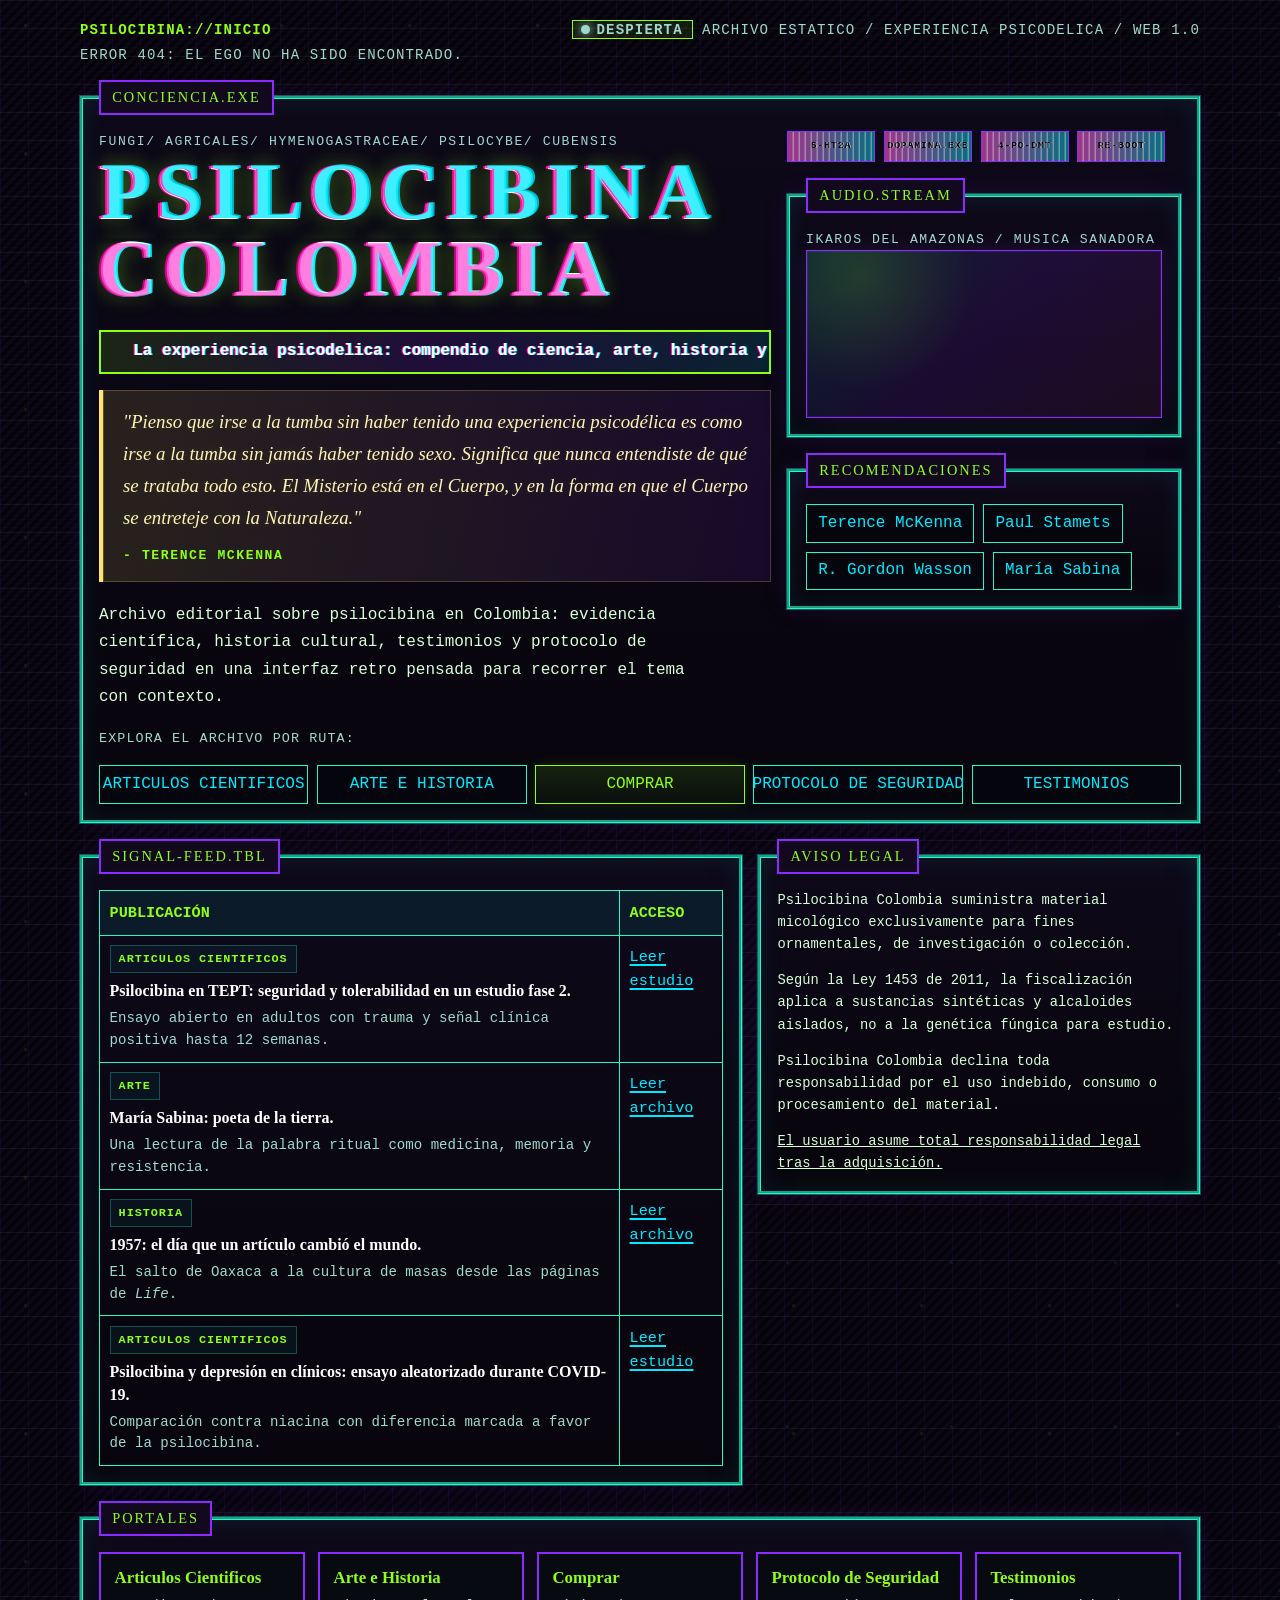
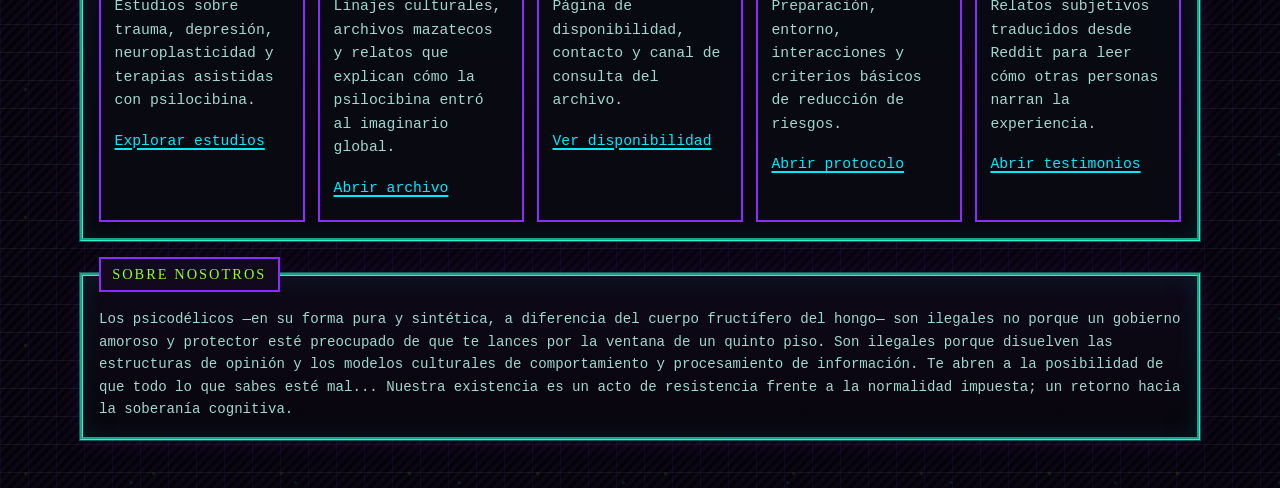
==== commit a0e1bbdf: "Polish mobile home UX" ====
--- a/index.html
+++ b/index.html
@@ -179,14 +179,14 @@
             </aside>
           </div>
           <p class="cta-note">Explora el archivo por ruta:</p>
-          <div class="portal-actions">
+          <div class="portal-actions home-primary-actions">
             <a class="retro-button" href="ciencia/index.html"
               >ARTICULOS CIENTIFICOS</a
             >
             <a class="retro-button" href="historia/index.html"
               >ARTE E HISTORIA</a
             >
-            <a class="retro-button" href="comprar.html">COMPRAR</a>
+            <a class="retro-button primary-action" href="comprar.html">COMPRAR</a>
             <a class="retro-button" href="consumo.html"
               >PROTOCOLO DE SEGURIDAD</a
             >
--- a/styles.css
+++ b/styles.css
@@ -568,6 +568,15 @@
   text-decoration: none;
 }
 
+.primary-action {
+  border-color: var(--acid);
+  background:
+    linear-gradient(180deg, rgba(141, 255, 24, 0.12), rgba(141, 255, 24, 0.04)),
+    rgba(5, 6, 14, 0.92);
+  color: var(--acid);
+  box-shadow: 0 0 14px rgba(141, 255, 24, 0.12);
+}
+
 .retro-button:hover,
 .web-badge:hover {
   border-color: var(--acid);
@@ -624,6 +633,13 @@
 .product-card p + p,
 .teaser-card p + p {
   margin-top: 0.65rem;
+}
+
+.category-card a,
+.teaser-card a {
+  display: inline-flex;
+  align-items: center;
+  min-height: 36px;
 }
 
 .table-scroll {
@@ -970,6 +986,15 @@
     padding: 0.55rem 0.7rem;
   }
 
+  .home-primary-actions {
+    gap: 0.65rem;
+  }
+
+  .home-primary-actions .retro-button {
+    font-size: 0.95rem;
+    line-height: 1.3;
+  }
+
   .gif-stamp {
     width: 78px;
   }
@@ -995,6 +1020,16 @@
   .teaser-card {
     padding: 0.95rem;
   }
+
+  .teaser-card a,
+  .category-card a {
+    width: 100%;
+    justify-content: center;
+    padding: 0.48rem 0.7rem;
+    border: 1px solid var(--border);
+    background: rgba(5, 6, 14, 0.92);
+    text-decoration: none;
+  }
 }
 
 @media (max-width: 420px) {
@@ -1088,6 +1123,11 @@
     line-height: 1.45;
   }
 
+  .hero-grid > section,
+  .side-stack {
+    gap: 0.9rem;
+  }
+
   .lead,
   .post-intro,
   .entry-body,
@@ -1118,6 +1158,39 @@
     background: rgba(0, 234, 255, 0.05);
   }
 
+  .site-topbar {
+    padding-bottom: 0.7rem;
+  }
+
+  .chrome-line {
+    line-height: 1.3;
+  }
+
+  .chrome-line a {
+    min-height: 34px;
+  }
+
+  .marquee-shell {
+    margin: 0.65rem 0 0.8rem;
+  }
+
+  .hero-quote {
+    margin-bottom: 0.45rem;
+    border-left-width: 3px;
+    background: linear-gradient(90deg, rgba(255, 227, 110, 0.09), rgba(138, 44, 255, 0.08));
+  }
+
+  .hero-summary {
+    font-size: 0.95rem;
+    line-height: 1.7;
+  }
+
+  .cta-note {
+    margin-top: 0.7rem;
+    margin-bottom: 0.45rem;
+    font-size: 0.8rem;
+  }
+
   .callout,
   .quote-box {
     padding: 0.75rem 0.85rem;
@@ -1144,6 +1217,10 @@
     padding: 0.4rem;
   }
 
+  .home-mobile-audio .microcopy {
+    margin-bottom: 0.45rem;
+  }
+
   .article-nav {
     display: grid;
     grid-template-columns: 1fr;
@@ -1166,6 +1243,24 @@
   .post-meta span {
     width: 100%;
     justify-content: flex-start;
+  }
+
+  .index-grid .teaser-card .eyebrow {
+    margin-bottom: 0.35rem;
+    color: var(--cyan);
+  }
+
+  .index-grid .teaser-card h3 {
+    font-size: 1.08rem;
+  }
+
+  .index-grid .teaser-card p:last-child {
+    color: var(--text);
+  }
+
+  .footer-note-plain {
+    font-size: 0.93rem;
+    line-height: 1.7;
   }
 
   input,
@@ -1263,7 +1358,7 @@
 
   .signal-feed-table tr {
     gap: 0.45rem;
-    padding: 0.85rem;
+    padding: 0.9rem;
     border: 1px solid var(--border);
     background:
       linear-gradient(180deg, rgba(14, 9, 25, 0.95), rgba(7, 5, 12, 0.94)),
@@ -1310,8 +1405,8 @@
     align-items: center;
     justify-content: center;
     width: 100%;
-    min-height: 40px;
-    padding: 0.45rem 0.8rem;
+    min-height: 42px;
+    padding: 0.5rem 0.8rem;
     border: 1px solid var(--border);
     background: rgba(5, 6, 14, 0.92);
     color: var(--cyan);
@@ -1324,6 +1419,11 @@
     padding: 0.78rem;
   }
 
+  .home-primary-actions .retro-button {
+    min-height: 48px;
+    font-size: 0.92rem;
+  }
+
   .entry-link a {
     padding: 0.55rem 0.6rem;
   }
@@ -1331,4 +1431,9 @@
   .post-meta span {
     padding-inline: 0.48rem;
   }
-}
+
+  .hero-summary,
+  .footer-note-plain {
+    font-size: 0.92rem;
+  }
+}
